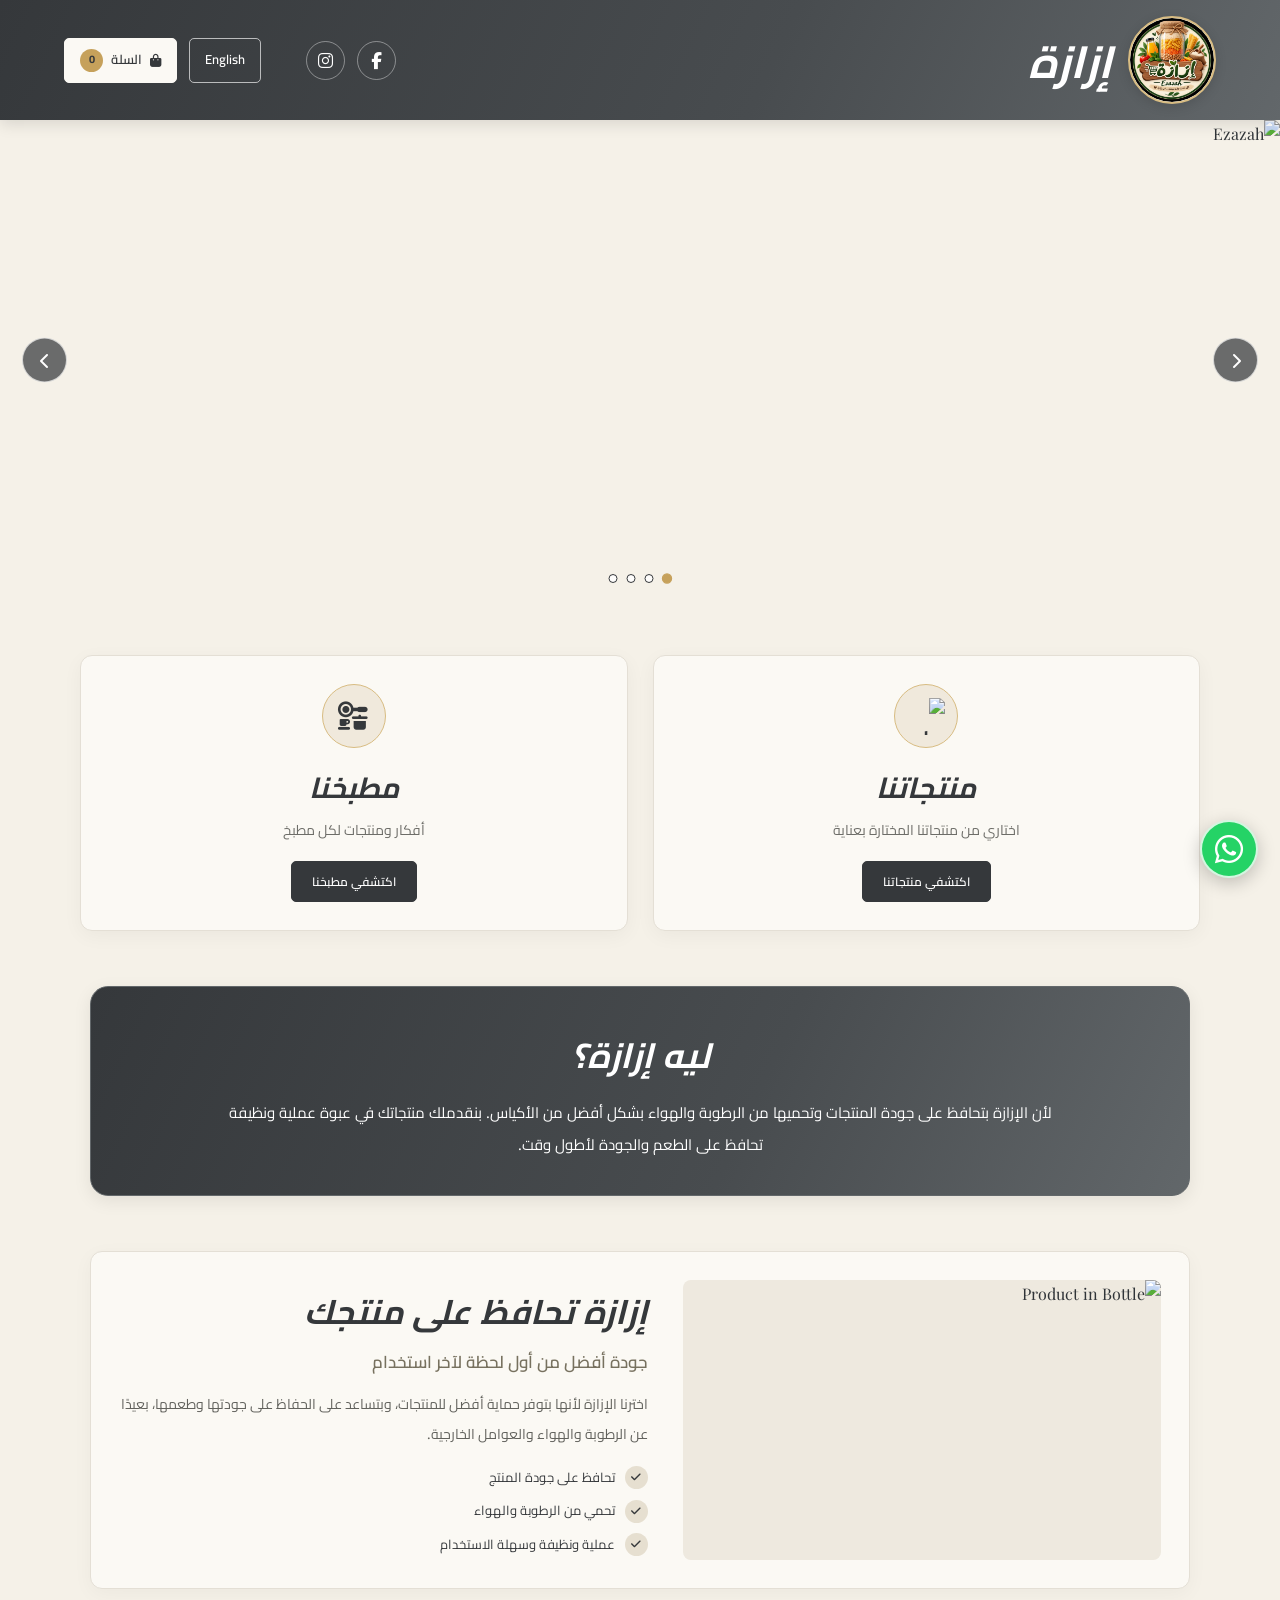
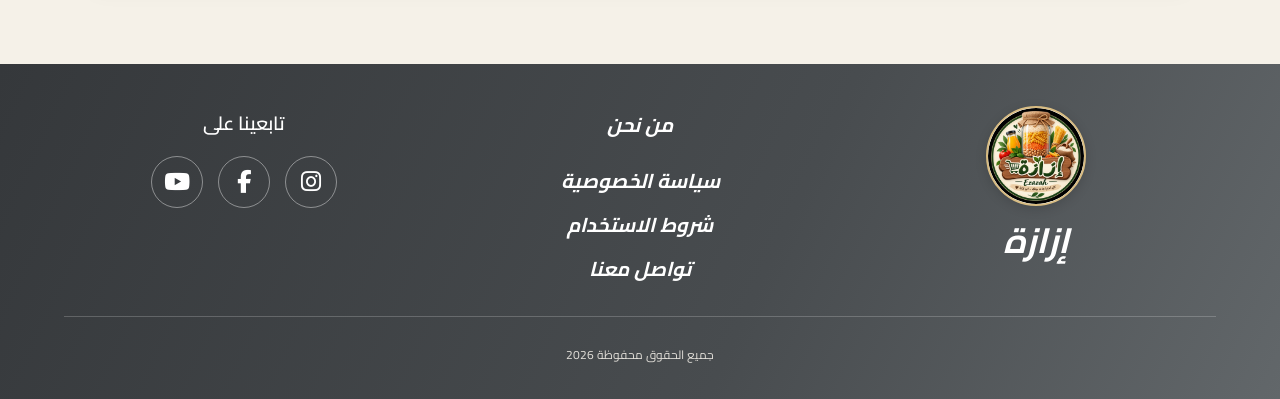
==== Ezaza.html @ f7d57e6e "Add files via upload" ====
<!DOCTYPE html>
<html lang="ar" dir="rtl">

<head>
    <meta charset="UTF-8">
    <meta name="viewport" content="width=device-width, initial-scale=1.0">

    <title>إزازة | Ezazah</title>

    <!-- Fonts: Keep the existing fonts -->
    <link rel="preconnect" href="https://fonts.googleapis.com">
    <link rel="preconnect" href="https://fonts.gstatic.com" crossorigin>

    <link
        href="https://fonts.googleapis.com/css2?family=Cairo:wght@400;500;600;700;800&family=Playfair+Display:ital,wght@0,400;0,500;0,600;0,700;1,400;1,500;1,600;1,700&display=swap"
        rel="stylesheet">

    <!-- Font Awesome -->
    <link
        rel="stylesheet"
        href="https://cdnjs.cloudflare.com/ajax/libs/font-awesome/6.5.2/css/all.min.css">

    <!-- CSS -->
    <link rel="stylesheet" href="Ezaza style.css">
</head>

<body>

    <!-- =========================
         HEADER
    ========================== -->

    <header class="main-header">

        <!-- Logo on the right -->
        <div class="header-brand">

            <a href="Ezaza.html" class="logo-circle" aria-label="Ezazah Home">
                <img src="logo.jpeg" alt="Ezazah Logo">
            </a>

            <a href="Ezaza.html"
               class="brand-name"
               data-ar="إزازة"
               data-en="Ezazah">
                إزازة
            </a>

        </div>

        <!-- Social icons -->
        <div class="header-right">

            <a href="https://www.facebook.com/"
               class="header-social"
               target="_blank"
               rel="noopener noreferrer"
               aria-label="Facebook">
                <i class="fa-brands fa-facebook-f"></i>
            </a>

            <a href="https://www.instagram.com/"
               class="header-social"
               target="_blank"
               rel="noopener noreferrer"
               aria-label="Instagram">
                <i class="fa-brands fa-instagram"></i>
            </a>

        </div>

        <!-- Language and cart -->
        <div class="header-left">

            <button id="languageBtn"
                    class="header-square language-button"
                    type="button">
                English
            </button>

            <button id="cartBtn"
                    class="header-square cart-button"
                    type="button">

                <i class="fa-solid fa-bag-shopping"></i>

                <span data-ar="السلة" data-en="Cart">
                    السلة
                </span>

                <span id="cartCount" class="cart-count">0</span>

            </button>

        </div>

    </header>


    <!-- =========================
         HERO SLIDER
    ========================== -->

    <section class="hero-section">

        <div class="hero-slider">

            <div class="hero-slide active">
                <img src="hero1.jpg" alt="Ezazah">
            </div>

            <div class="hero-slide">
                <img src="hero2.jpg" alt="Ezazah">
            </div>

            <div class="hero-slide">
                <img src="hero3.jpg" alt="Ezazah">
            </div>

            <div class="hero-slide">
                <img src="hero4.jpg" alt="Ezazah">
            </div>

            <!-- Slider arrows -->

            <button id="heroPrev"
                    class="hero-arrow hero-prev"
                    type="button"
                    aria-label="Previous slide">
                <i class="fa-solid fa-chevron-right"></i>
            </button>

            <button id="heroNext"
                    class="hero-arrow hero-next"
                    type="button"
                    aria-label="Next slide">
                <i class="fa-solid fa-chevron-left"></i>
            </button>

            <!-- Slider dots -->

            <div class="hero-dots">

                <button class="hero-dot active"
                        type="button"
                        aria-label="Slide 1"></button>

                <button class="hero-dot"
                        type="button"
                        aria-label="Slide 2"></button>

                <button class="hero-dot"
                        type="button"
                        aria-label="Slide 3"></button>

                <button class="hero-dot"
                        type="button"
                        aria-label="Slide 4"></button>

            </div>

        </div>

    </section>


    <!-- =========================
         MAIN CHOICES
    ========================== -->

    <main>

        <section class="main-cards-section">

            <div class="main-cards-container">

                <!-- Products -->

                <a href="product.html" class="main-card">

                    <div class="main-card-icon">
                        <img src="products-icon.png" alt="Products">
                    </div>

                    <div class="main-card-content">

                        <h2 data-ar="منتجاتنا" data-en="Our Products">
                            منتجاتنا
                        </h2>

                        <p
                            data-ar="اختاري من منتجاتنا المختارة بعناية"
                            data-en="Choose from our carefully selected products">
                            اختاري من منتجاتنا المختارة بعناية
                        </p>

                    </div>

                    <span class="card-button"
                          data-ar="اكتشفي منتجاتنا"
                          data-en="Explore Products">
                        اكتشفي منتجاتنا
                    </span>

                </a>

                <!-- Kitchen -->

                <a href="index.html" class="main-card">

                    <div class="main-card-icon">
                        <i class="fa-solid fa-kitchen-set"></i>
                    </div>

                    <div class="main-card-content">

                        <h2 data-ar="مطبخنا" data-en="Our Kitchen">
                            مطبخنا
                        </h2>

                        <p
                            data-ar="أفكار ومنتجات لكل مطبخ"
                            data-en="Ideas and products for every kitchen">
                            أفكار ومنتجات لكل مطبخ
                        </p>

                    </div>

                    <span class="card-button"
                          data-ar="اكتشفي مطبخنا"
                          data-en="Explore Our Kitchen">
                        اكتشفي مطبخنا
                    </span>

                </a>

            </div>

        </section>


        <!-- =========================
             WHY EZAZAH
        ========================== -->

        <section class="why-bottle-intro">

            <div class="why-bottle-box">

                <h2 data-ar="ليه إزازة؟" data-en="Why Ezazah?">
                    ليه إزازة؟
                </h2>

                <p
                    data-ar="لأن الإزازة بتحافظ على جودة المنتجات وتحميها من الرطوبة والهواء بشكل أفضل من الأكياس. بنقدملك منتجاتك في عبوة عملية ونظيفة تحافظ على الطعم والجودة لأطول وقت."
                    data-en="Because bottles help preserve product quality and protect food from moisture and air better than bags. We offer your products in a clean and practical package that helps maintain their taste and quality for longer.">
                    لأن الإزازة بتحافظ على جودة المنتجات وتحميها من الرطوبة والهواء بشكل أفضل من الأكياس.
                    بنقدملك منتجاتك في عبوة عملية ونظيفة تحافظ على الطعم والجودة لأطول وقت.
                </p>

            </div>

        </section>


        <!-- =========================
             BOTTLE EXPLANATION
        ========================== -->

        <section class="bottle-section">

            <div class="bottle-container">

                <div class="bottle-image">

                    <img src="product-rice.jpg" alt="Product in Bottle">

                </div>

                <div class="bottle-content">

                    <h2
                        data-ar="إزازة تحافظ على منتجك"
                        data-en="A Bottle That Protects Your Product">
                        إزازة تحافظ على منتجك
                    </h2>

                    <h3
                        data-ar="جودة أفضل من أول لحظة لآخر استخدام"
                        data-en="Better quality from the first moment to the last use">
                        جودة أفضل من أول لحظة لآخر استخدام
                    </h3>

                    <p
                        data-ar="اخترنا الإزازة لأنها بتوفر حماية أفضل للمنتجات، وبتساعد على الحفاظ على جودتها وطعمها، بعيدًا عن الرطوبة والهواء والعوامل الخارجية."
                        data-en="We chose bottles because they provide better protection for food products and help preserve their quality and taste away from moisture, air and external factors.">
                        اخترنا الإزازة لأنها بتوفر حماية أفضل للمنتجات،
                        وبتساعد على الحفاظ على جودتها وطعمها،
                        بعيدًا عن الرطوبة والهواء والعوامل الخارجية.
                    </p>

                    <div class="bottle-points">

                        <div class="bottle-point">
                            <i class="fa-solid fa-check"></i>
                            <span
                                data-ar="تحافظ على جودة المنتج"
                                data-en="Preserves product quality">
                                تحافظ على جودة المنتج
                            </span>
                        </div>

                        <div class="bottle-point">
                            <i class="fa-solid fa-check"></i>
                            <span
                                data-ar="تحمي من الرطوبة والهواء"
                                data-en="Protects from moisture and air">
                                تحمي من الرطوبة والهواء
                            </span>
                        </div>

                        <div class="bottle-point">
                            <i class="fa-solid fa-check"></i>
                            <span
                                data-ar="عملية ونظيفة وسهلة الاستخدام"
                                data-en="Practical, clean and easy to use">
                                عملية ونظيفة وسهلة الاستخدام
                            </span>
                        </div>

                    </div>

                </div>

            </div>

        </section>

    </main>


<!-- =========================
     FOOTER
========================== -->

<footer class="main-footer">

    <div class="footer-content">

        <!-- Right: Logo -->

        <div class="footer-brand">

            <a href="Ezaza.html"
               class="footer-logo-circle"
               aria-label="Ezazah Home">

                <img src="logo.jpeg" alt="Ezazah Logo">

            </a>

            <a href="Ezaza.html"
               class="footer-brand-name"
               data-ar="إزازة"
               data-en="Ezazah">
                إزازة
            </a>

        </div>


        <!-- Center: About and Important Links -->

        <div class="footer-center">

            <div class="footer-about">

                <button
                    class="footer-title about-toggle"
                    id="aboutToggle"
                    type="button"
                    aria-expanded="false"
                    aria-controls="aboutTooltip"
                    data-ar="من نحن"
                    data-en="About Us">
                    من نحن
                </button>

                <div class="about-tooltip"
                     id="aboutTooltip">

                    <p
                        data-ar="إزازة براند بيقدم المنتجات الغذائية بطريقة عملية ونظيفة، مع اهتمامنا بالحفاظ على جودة المنتجات وتقديم تجربة مختلفة لعملائنا"
                        data-en="Ezazah is a brand that offers food products in a practical and clean way, focusing on quality and providing our customers with a different experience.">
                        إزازة براند بيقدم المنتجات الغذائية بطريقة عملية ونظيفة،
                        مع اهتمامنا بالحفاظ على جودة المنتجات وتقديم تجربة مختلفة لعملائنا
                    </p>

                </div>

            </div>

            <div class="footer-links">

                <a href="privacy-policy.html"
                   class="footer-title"
                   data-ar="سياسة الخصوصية"
                   data-en="Privacy Policy">
                    سياسة الخصوصية
                </a>

                <a href="terms-of-use.html"
                   class="footer-title"
                   data-ar="شروط الاستخدام"
                   data-en="Terms of Use">
                    شروط الاستخدام
                </a>

                <a href="https://wa.me/201227371995"
                   class="footer-title"
                   target="_blank"
                   rel="noopener noreferrer"
                   data-ar="تواصل معنا"
                   data-en="Contact Us">
                    تواصل معنا
                </a>

            </div>

        </div>


        <!-- Left: Social Media -->

        <div class="footer-left">

            <h3 data-ar="تابعينا على" data-en="Follow Us On">
                تابعينا على
            </h3>

            <div class="footer-social">

                <a href="https://www.instagram.com/"
                   target="_blank"
                   rel="noopener noreferrer"
                   aria-label="Instagram">
                    <i class="fa-brands fa-instagram"></i>
                </a>

                <a href="https://www.facebook.com/"
                   target="_blank"
                   rel="noopener noreferrer"
                   aria-label="Facebook">
                    <i class="fa-brands fa-facebook-f"></i>
                </a>

                <a href="https://www.youtube.com/"
                   target="_blank"
                   rel="noopener noreferrer"
                   aria-label="YouTube">
                    <i class="fa-brands fa-youtube"></i>
                </a>

            </div>

        </div>

    </div>


    <!-- Copyright -->

    <div class="footer-bottom">

        <p
            data-ar="جميع الحقوق محفوظة 2026"
            data-en="All Rights Reserved 2026">
            جميع الحقوق محفوظة 2026
        </p>

    </div>

</footer>

    <!-- =========================
         FLOATING WHATSAPP
    ========================== -->

    <a
        href="https://wa.me/201277371995"
        class="whatsapp-float"
        target="_blank"
        rel="noopener noreferrer"
        aria-label="Contact us on WhatsApp">

        <i class="fa-brands fa-whatsapp"></i>

    </a>


    <!-- =========================
         CART OVERLAY
    ========================== -->

    <div id="cartOverlay" class="cart-overlay"></div>

    <aside id="cartPanel" class="cart-panel">

        <div class="cart-header">

            <h2 data-ar="سلة المشتريات" data-en="Shopping Cart">
                سلة المشتريات
            </h2>

            <button id="closeCart"
                    class="close-cart"
                    type="button"
                    aria-label="Close cart">
                <i class="fa-solid fa-xmark"></i>
            </button>

        </div>

        <div id="cartItems" class="cart-items"></div>

        <div class="cart-footer">

            <div class="cart-total-row">

                <span data-ar="الإجمالي" data-en="Total">
                    الإجمالي
                </span>

                <strong>
                    <span id="cartTotal">0</span>
                    EGP
                </strong>

            </div>

            <button id="checkoutBtn"
                    class="checkout-button"
                    type="button"
                    data-ar="إتمام الطلب"
                    data-en="Checkout">
                إتمام الطلب
            </button>

        </div>

    </aside>


    <!-- =========================
         CHECKOUT MODAL
    ========================== -->

    <div id="checkoutModal" class="checkout-modal">

        <div class="checkout-box">

            <button id="closeCheckout"
                    class="checkout-close"
                    type="button"
                    aria-label="Close checkout">
                <i class="fa-solid fa-xmark"></i>
            </button>

            <h2 data-ar="إتمام الطلب" data-en="Complete Order">
                إتمام الطلب
            </h2>

            <p
                data-ar="سيتم إضافة تفاصيل الطلب والدفع هنا."
                data-en="Order and payment details will be added here.">
                سيتم إضافة تفاصيل الطلب والدفع هنا.
            </p>

            <button id="backFromCheckout"
                    class="back-checkout"
                    type="button"
                    data-ar="رجوع"
                    data-en="Back">
                رجوع
            </button>

        </div>

    </div>


    <!-- =========================
         JAVASCRIPT
    ========================== -->

    <script src="Ezaza script.js"></script>

</body>

</html>
---- Ezaza style.css ----
/* =========================
   1. COLORS & GENERAL
========================= */

:root {
    --gray-dark: #35383b;
    --gray-mid: #484c4f;
    --gray-light: #62676a;
    --cream: #f5f1e8;
    --cream-light: #fbf9f4;
    --gold: #c6a15b;
    --gold-light: #d8bc82;
    --text: #303438;
    --white: #ffffff;
    --border: #e4dfd5;
    --shadow: 0 8px 28px rgba(0, 0, 0, 0.09);
}

* {
    margin: 0;
    padding: 0;
    box-sizing: border-box;
}

html {
    scroll-behavior: smooth;
}

body {
    font-family: "Playfair Display", "Cairo", serif;
    background: var(--cream);
    color: var(--text);
    line-height: 1.8;
    overflow-x: hidden;
}

button,
input,
textarea,
select {
    font: inherit;
}

button,
a {
    -webkit-tap-highlight-color: transparent;
}

button {
    cursor: pointer;
}

a {
    color: inherit;
    text-decoration: none;
}

img {
    display: block;
    max-width: 100%;
}

button:focus-visible,
a:focus-visible {
    outline: 2px solid var(--gold);
    outline-offset: 4px;
}


/* =========================
   2. HEADER
========================= */

.main-header {
    position: relative;
    z-index: 100;
    width: 100%;
    min-height: 120px;
    padding: 14px clamp(18px, 5vw, 75px);

    display: flex;
    align-items: center;
    justify-content: space-between;
    gap: 25px;

    background: linear-gradient(
        115deg,
        var(--gray-dark),
        var(--gray-mid) 60%,
        var(--gray-light)
    );

    color: var(--white);
    box-shadow: 0 4px 15px rgba(0, 0, 0, 0.12);
}

/* Logo and Ezazah name */

.header-brand {
    display: flex;
    align-items: center;
    gap: 16px;
    flex-shrink: 0;
}

.logo-circle {
    width: 88px;
    height: 88px;
    flex-shrink: 0;

    display: flex;
    align-items: center;
    justify-content: center;

    overflow: hidden;
    border: 2px solid var(--gold-light);
    border-radius: 50%;
    background: var(--cream-light);

    box-shadow: 0 3px 12px rgba(0, 0, 0, 0.13);
}

.logo-circle img {
    width: 100%;
    height: 100%;
    object-fit: contain;
    border-radius: 50%;
}

.brand-name {
    color: var(--white);
    font-family: "Playfair Display", "Cairo", serif;
    font-size: clamp(31px, 3.5vw, 47px);
    font-weight: 700;
    font-style: italic;
    line-height: 1.2;
    white-space: nowrap;
    transition: color 0.2s ease;
}

.brand-name:hover {
    color: var(--gold-light);
}

/* Header social icons */

.header-right {
    display: flex;
    align-items: center;
    justify-content: center;
    gap: 12px;
    margin-inline-start: auto;
    margin-inline-end: 20px;
}

.header-social {
    width: 39px;
    height: 39px;

    display: flex;
    align-items: center;
    justify-content: center;

    border: 1px solid rgba(255, 255, 255, 0.4);
    border-radius: 50%;

    color: var(--white);
    font-size: 17px;

    transition:
        background 0.2s ease,
        color 0.2s ease,
        transform 0.2s ease;
}

.header-social:hover {
    background: var(--gold);
    color: var(--gray-dark);
    transform: translateY(-2px);
}

/* Language and cart */

.header-left {
    display: flex;
    align-items: center;
    justify-content: flex-end;
    gap: 12px;
    flex-shrink: 0;
}

.header-square {
    min-height: 45px;
    padding: 9px 15px;

    display: inline-flex;
    align-items: center;
    justify-content: center;
    gap: 8px;

    border: 1px solid rgba(255, 255, 255, 0.65);
    border-radius: 5px;

    background: transparent;
    color: var(--white);

    font-family: "Cairo", sans-serif;
    font-size: 13px;
    font-weight: 600;

    white-space: nowrap;
    transition: background 0.2s ease, color 0.2s ease;
}

.header-square:hover {
    background: rgba(255, 255, 255, 0.12);
}

.cart-button {
    background: var(--cream-light);
    color: var(--gray-dark);
    border-color: var(--cream-light);
}

.cart-button:hover {
    background: var(--gold-light);
    color: var(--gray-dark);
}

.cart-count {
    min-width: 23px;
    height: 23px;
    padding: 0 5px;

    display: inline-flex;
    align-items: center;
    justify-content: center;

    border-radius: 50%;
    background: var(--gold);
    color: var(--gray-dark);

    font-family: "Cairo", sans-serif;
    font-size: 11px;
    font-weight: 700;
}


/* =========================
   3. HERO SLIDER
========================= */

.hero-section {
    width: 100%;
    background: var(--cream);
}

.hero-slider {
    position: relative;
    width: 100%;
    aspect-ratio: 16 / 6;
    min-height: 280px;
    max-height: 580px;

    overflow: hidden;
    background: var(--cream);
}

.hero-slide {
    position: absolute;
    inset: 0;

    width: 100%;
    height: 100%;

    opacity: 0;
    visibility: hidden;
    transition: opacity 0.65s ease;
}

.hero-slide.active {
    opacity: 1;
    visibility: visible;
    z-index: 1;
}

.hero-slide img {
    width: 100%;
    height: 100%;
    object-fit: contain;
    object-position: center;
}

/* Slider arrows */

.hero-arrow {
    position: absolute;
    top: 50%;
    z-index: 5;

    width: 45px;
    height: 45px;

    display: flex;
    align-items: center;
    justify-content: center;

    transform: translateY(-50%);

    border: 1px solid rgba(255, 255, 255, 0.7);
    border-radius: 50%;

    background: rgba(53, 56, 59, 0.72);
    color: var(--white);

    font-size: 16px;

    transition: background 0.2s ease;
}

.hero-arrow:hover {
    background: var(--gray-dark);
}

.hero-prev {
    right: 22px;
}

.hero-next {
    left: 22px;
}

/* Slider dots */

.hero-dots {
    position: absolute;
    bottom: 17px;
    left: 50%;
    z-index: 5;

    display: flex;
    align-items: center;
    gap: 9px;

    transform: translateX(-50%);
}

.hero-dot {
    width: 9px;
    height: 9px;
    padding: 0;

    border: 1px solid var(--gray-dark);
    border-radius: 50%;

    background: rgba(255, 255, 255, 0.85);
    transition: background 0.2s ease, transform 0.2s ease;
}

.hero-dot.active {
    background: var(--gold);
    border-color: var(--gold);
    transform: scale(1.15);
}


/* =========================
   4. MAIN CARDS
========================= */

.main-cards-section {
    width: 100%;
    padding: 55px 24px 35px;
}

.main-cards-container {
    width: min(1120px, 100%);
    margin: 0 auto;

    display: grid;
    grid-template-columns: repeat(2, minmax(0, 1fr));
    gap: 25px;
}

.main-card {
    min-width: 0;
    min-height: 245px;
    padding: 28px 25px;

    display: flex;
    flex-direction: column;
    align-items: center;
    justify-content: center;
    text-align: center;
    gap: 12px;

    border: 1px solid var(--border);
    border-radius: 12px;

    background: var(--cream-light);
    box-shadow: 0 5px 20px rgba(0, 0, 0, 0.045);

    transition:
        transform 0.25s ease,
        box-shadow 0.25s ease,
        border-color 0.25s ease;
}

.main-card:hover {
    transform: translateY(-5px);
    border-color: var(--gold);
    box-shadow: var(--shadow);
}

.main-card-icon {
    width: 64px;
    height: 64px;

    display: flex;
    align-items: center;
    justify-content: center;

    border: 1px solid var(--gold-light);
    border-radius: 50%;

    background: #f0e9dc;
    color: var(--gray-dark);

    font-size: 28px;
}

.main-card-icon img {
    width: 37px;
    height: 37px;
    object-fit: contain;
}

.main-card-content h2 {
    margin-bottom: 5px;
    color: var(--gray-dark);
    font-size: clamp(22px, 2.5vw, 29px);
    font-style: italic;
}

.main-card-content p {
    color: #6d6d68;
    font-size: 14px;
    line-height: 1.9;
}

.card-button {
    margin-top: 5px;
    padding: 9px 20px;

    display: inline-flex;
    align-items: center;
    justify-content: center;

    border: 1px solid var(--gray-dark);
    border-radius: 5px;

    background: var(--gray-dark);
    color: var(--white);

    font-family: "Cairo", sans-serif;
    font-size: 12px;
    font-weight: 600;

    transition: background 0.2s ease, color 0.2s ease;
}

.main-card:hover .card-button {
    background: var(--gold);
    border-color: var(--gold);
    color: var(--gray-dark);
}


/* =========================
   5. WHY EZAZAH
========================= */

.why-bottle-intro {
    width: 100%;
    padding: 20px 24px 45px;
}

.why-bottle-box {
    width: min(1100px, 100%);
    margin: 0 auto;
    padding: 35px clamp(22px, 5vw, 65px);

    border: 1px solid #62676a;
    border-radius: 18px;

    background: linear-gradient(
        115deg,
        var(--gray-dark),
        var(--gray-mid) 60%,
        var(--gray-light)
    );

    text-align: center;
    box-shadow: 0 5px 18px rgba(0, 0, 0, 0.08);
}

.why-bottle-box h2 {
    margin-bottom: 12px;
    color: var(--white);
    font-size: clamp(25px, 3vw, 35px);
    font-style: italic;
}

.why-bottle-box p {
    max-width: 850px;
    margin: 0 auto;

    color: #ffffff;
    font-size: 15px;
    line-height: 2.1;
}


/* =========================
   6. BOTTLE EXPLANATION
========================= */

.bottle-section {
    width: 100%;
    padding: 10px 24px 75px;
}

.bottle-container {
    width: min(1100px, 100%);
    margin: 0 auto;
    padding: 28px;

    display: grid;
    grid-template-columns: minmax(0, 0.95fr) minmax(0, 1.05fr);
    align-items: center;
    gap: 35px;

    border: 1px solid var(--border);
    border-radius: 12px;

    background: var(--cream-light);
    box-shadow: 0 5px 20px rgba(0, 0, 0, 0.04);
}

.bottle-image {
    width: 100%;
    min-width: 0;

    overflow: hidden;
    border-radius: 8px;

    background: #eee9df;
}

.bottle-image img {
    width: 100%;
    min-height: 280px;
    max-height: 430px;

    object-fit: cover;
    object-position: center;
}

.bottle-content {
    min-width: 0;
}

.bottle-content h2 {
    margin-bottom: 10px;
    color: var(--gray-dark);
    font-size: clamp(25px, 3vw, 34px);
    font-style: italic;
    line-height: 1.5;
}

.bottle-content h3 {
    margin-bottom: 13px;
    color: #77715f;
    font-size: 17px;
    font-weight: 600;
    line-height: 1.8;
}

.bottle-content p {
    color: #62625d;
    font-size: 14px;
    line-height: 2.1;
}

.bottle-points {
    margin-top: 18px;

    display: flex;
    flex-direction: column;
    gap: 10px;
}

.bottle-point {
    display: flex;
    align-items: center;
    gap: 10px;

    color: var(--gray-dark);
    font-family: "Cairo", sans-serif;
    font-size: 13px;
}

.bottle-point i {
    width: 23px;
    height: 23px;
    flex-shrink: 0;

    display: flex;
    align-items: center;
    justify-content: center;

    border-radius: 50%;
    background: #e6dfd0;
    color: var(--gray-dark);

    font-size: 11px;
}


/* =========================
   7. FOOTER
========================= */

.main-footer {
    padding: 42px clamp(20px, 5vw, 75px) 18px;

    background: linear-gradient(
        115deg,
        var(--gray-dark),
        var(--gray-mid) 60%,
        var(--gray-light)
    );

    color: var(--white);
}

.footer-content {
    width: min(1250px, 100%);
    margin: 0 auto;
    padding-bottom: 30px;

    display: grid;
    grid-template-columns: minmax(0, 1fr) minmax(0, 1fr) minmax(0, 1fr);
    align-items: start;
    gap: 35px;

    direction: rtl;
}

/* Right: footer logo */

.footer-brand {
    display: flex;
    flex-direction: column;
    align-items: center;
    justify-content: flex-start;
    gap: 10px;
}

.footer-logo-circle {
    width: 100px;
    height: 100px;

    display: flex;
    align-items: center;
    justify-content: center;

    overflow: hidden;
    border: 2px solid var(--gold-light);
    border-radius: 50%;

    background: var(--cream-light);
    box-shadow: 0 3px 12px rgba(0, 0, 0, 0.14);
}

.footer-logo-circle img {
    width: 100%;
    height: 100%;
    object-fit: contain;
    border-radius: 50%;
}

.footer-brand-name {
    color: var(--white);
    font-family: "Playfair Display", "Cairo", serif;
    font-size: 35px;
    font-weight: 700;
    font-style: italic;
    line-height: 1.3;

    transition: color 0.2s ease;
}

.footer-brand-name:hover {
    color: var(--gold-light);
}

/* Center: About Us */

.footer-center {
    display: flex;
    flex-direction: column;
    align-items: center;
    text-align: center;
    gap: 20px;
}
/* Footer links */

.footer-links {
    display: flex;
    flex-direction: column;
    align-items: center;
    gap: 8px;
}

.footer-links .footer-title {
    text-align: center;
}
.footer-about {
    position: relative;
    display: flex;
    justify-content: center;
}

.footer-title {
    display: inline-flex;
    align-items: center;
    justify-content: center;

    border: 0;
    background: transparent;
    color: var(--white);

    font-family: "Playfair Display", "Cairo", serif;
    font-size: 20px;
    font-weight: 700;
    font-style: italic;

    cursor: pointer;
    transition: color 0.2s ease;
}

.footer-title:hover {
    color: var(--gold-light);
}

/* About popup */

.about-tooltip {
    position: absolute;
    top: auto;
    bottom: calc(100% + 14px);
    right: 50%;
    z-index: 150;

    width: min(320px, 80vw);
    padding: 17px;

    border: 1px solid var(--gold-light);
    border-radius: 9px;

    background: var(--cream-light);
    color: var(--text);

    text-align: right;
    font-family: "Cairo", sans-serif;
    font-size: 13px;
    line-height: 2;

    box-shadow: var(--shadow);

    opacity: 0;
    visibility: hidden;
    pointer-events: none;

    transform: translate(50%, 8px);
    transition:
        opacity 0.2s ease,
        visibility 0.2s ease,
        transform 0.2s ease;
}

/* Hover support */

.footer-about:hover .about-tooltip,
.footer-about:focus-within .about-tooltip,
.about-tooltip.show {
    opacity: 1;
    visibility: visible;
    pointer-events: auto;
    transform: translate(50%, 0);
}

.footer-contact {
    display: flex;
    justify-content: center;
}

/* Left: social links */

.footer-left {
    display: flex;
    flex-direction: column;
    align-items: center;
    gap: 15px;
}

.footer-left h3 {
    color: var(--white);
    font-family: "Cairo", sans-serif;
    font-size: 19px;
    font-weight: 600;
}

.footer-social {
    display: flex;
    align-items: center;
    justify-content: center;
    gap: 15px;
}

.footer-social a {
    width: 52px;
    height: 52px;

    display: flex;
    align-items: center;
    justify-content: center;

    border: 1px solid rgba(255, 255, 255, 0.42);
    border-radius: 50%;

    color: var(--white);
    font-size: 23px;

    transition:
        background 0.2s ease,
        color 0.2s ease,
        transform 0.2s ease;
}

.footer-social a:hover {
    background: var(--gold);
    border-color: var(--gold);
    color: var(--gray-dark);
    transform: translateY(-3px);
}
/* Copyright and dashboard */

.footer-bottom {
    width: min(1250px, 100%);
    min-height: 65px;
    margin: 0 auto;
    padding-top: 15px;
    padding-bottom: 5px;

    display: flex;
    flex-direction: column;
    align-items: center;
    justify-content: center;
    gap: 10px;

    border-top: 1px solid rgba(255, 255, 255, 0.2);
    text-align: center;
}

.footer-bottom p {
    color: #e1ded8;
    font-family: "Cairo", sans-serif;
    font-size: 12px;
    margin: 0;
    order: 1;
}

.dashboard-button {
    padding: 8px 16px;
    order: 2;

    border: 1px solid rgba(255, 255, 255, 0.55);
    border-radius: 5px;

    background: transparent;
    color: var(--white);

    font-family: "Cairo", sans-serif;
    font-size: 12px;

    transition: background 0.2s ease, color 0.2s ease;
}

.dashboard-button:hover {
    background: var(--gold);
    border-color: var(--gold);
    color: var(--gray-dark);
}


/* =========================
   8. WHATSAPP FLOATING BUTTON
========================= */

.whatsapp-float {
    position: fixed;
    right: 22px;
    bottom: 22px;
    z-index: 180;

    width: 58px;
    height: 58px;

    display: flex;
    align-items: center;
    justify-content: center;

    border: 2px solid rgba(255, 255, 255, 0.8);
    border-radius: 50%;

    background: #25d366;
    color: #ffffff;

    font-size: 32px;

    box-shadow: 0 5px 18px rgba(0, 0, 0, 0.22);

    transition:
        transform 0.2s ease,
        box-shadow 0.2s ease;
}

.whatsapp-float:hover {
    transform: translateY(-4px) scale(1.04);
    box-shadow: 0 8px 22px rgba(0, 0, 0, 0.25);
}


/* =========================
   9. CART OVERLAY
========================= */

.cart-overlay {
    position: fixed;
    inset: 0;
    z-index: 190;

    background: rgba(0, 0, 0, 0.48);

    opacity: 0;
    visibility: hidden;
    pointer-events: none;

    transition: opacity 0.25s ease, visibility 0.25s ease;
}

.cart-overlay.active,
.cart-overlay.show {
    opacity: 1;
    visibility: visible;
    pointer-events: auto;
}


/* =========================
   10. CART PANEL
========================= */

.cart-panel {
    position: fixed;
    top: 0;
    right: 0;
    z-index: 200;

    width: min(440px, 100%);
    height: 100dvh;

    display: flex;
    flex-direction: column;

    overflow: hidden;

    background: var(--cream-light);
    color: var(--text);

    box-shadow: -8px 0 30px rgba(0, 0, 0, 0.15);

    transform: translateX(105%);
    visibility: hidden;

    transition: transform 0.3s ease, visibility 0.3s ease;
}

.cart-panel.open,
.cart-panel.active {
    transform: translateX(0);
    visibility: visible;
}

.cart-header {
    min-height: 76px;
    padding: 15px 20px;

    display: flex;
    align-items: center;
    justify-content: space-between;
    gap: 12px;

    border-bottom: 1px solid var(--border);
    background: var(--cream-light);
}

.cart-header h2 {
    color: var(--gray-dark);
    font-size: 20px;
}

.close-cart,
.checkout-close {
    width: 38px;
    height: 38px;

    display: flex;
    align-items: center;
    justify-content: center;

    border: 0;
    border-radius: 50%;

    background: #ebe7df;
    color: var(--gray-dark);

    font-size: 21px;
}

.close-cart:hover,
.checkout-close:hover {
    background: var(--gold-light);
}

.cart-items {
    flex: 1;
    overflow-y: auto;
    padding: 16px;
}

.cart-empty {
    padding: 35px 10px;
    color: #777;
    text-align: center;
}

.cart-item {
    display: grid;
    grid-template-columns: 65px minmax(0, 1fr);
    gap: 12px;

    padding: 13px 0;
    border-bottom: 1px solid var(--border);
}

.cart-item img {
    width: 65px;
    height: 72px;

    object-fit: cover;
    border-radius: 6px;
    background: #eee9df;
}

.cart-item-info {
    min-width: 0;
}

.cart-item-info h4 {
    font-size: 14px;
    line-height: 1.6;
}

.cart-item-info p {
    margin-top: 3px;
    color: #777;
    font-family: "Cairo", sans-serif;
    font-size: 12px;
}

.cart-item-actions {
    margin-top: 8px;

    display: flex;
    align-items: center;
    flex-wrap: wrap;
    gap: 7px;
}

.cart-item-actions button {
    min-width: 28px;
    min-height: 28px;

    border: 1px solid var(--border);
    border-radius: 4px;

    background: var(--white);
    color: var(--gray-dark);
}

.cart-item-actions .remove-item {
    padding: 3px 8px;
    color: #984747;
    font-family: "Cairo", sans-serif;
    font-size: 11px;
}

.cart-footer {
    padding: 18px;

    border-top: 1px solid var(--border);
    background: #f0ece3;
}

.cart-total-row {
    margin-bottom: 15px;

    display: flex;
    align-items: center;
    justify-content: space-between;
    gap: 10px;

    font-family: "Cairo", sans-serif;
    font-size: 14px;
}

.cart-total-row strong {
    color: var(--gray-dark);
    font-size: 17px;
}

.checkout-button {
    width: 100%;
    min-height: 46px;
    padding: 10px 15px;

    border: 1px solid var(--gray-dark);
    border-radius: 5px;

    background: var(--gray-dark);
    color: var(--white);

    font-family: "Cairo", sans-serif;
    font-size: 14px;
    font-weight: 700;

    transition: background 0.2s ease, color 0.2s ease;
}

.checkout-button:hover {
    background: var(--gold);
    border-color: var(--gold);
    color: var(--gray-dark);
}


/* =========================
   11. CHECKOUT MODAL
========================= */

.checkout-modal {
    position: fixed;
    inset: 0;
    z-index: 300;

    padding: 20px;

    display: flex;
    align-items: center;
    justify-content: center;

    background: rgba(0, 0, 0, 0.58);

    opacity: 0;
    visibility: hidden;
    pointer-events: none;

    transition: opacity 0.25s ease, visibility 0.25s ease;
}

.checkout-modal.active,
.checkout-modal.show {
    opacity: 1;
    visibility: visible;
    pointer-events: auto;
}

.checkout-box {
    position: relative;

    width: min(460px, 100%);
    padding: 35px 25px 25px;

    border: 1px solid var(--border);
    border-radius: 10px;

    background: var(--cream-light);
    color: var(--text);

    text-align: center;
    box-shadow: var(--shadow);
}

.checkout-box h2 {
    margin-bottom: 12px;
    color: var(--gray-dark);
    font-size: 25px;
}

.checkout-box p {
    margin-bottom: 22px;
    color: #686862;
    font-family: "Cairo", sans-serif;
    font-size: 14px;
    line-height: 2;
}

.checkout-close {
    position: absolute;
    top: 12px;
    left: 12px;
}

.back-checkout {
    min-width: 115px;
    padding: 9px 18px;

    border: 1px solid var(--gray-dark);
    border-radius: 5px;

    background: transparent;
    color: var(--gray-dark);

    font-family: "Cairo", sans-serif;
    font-size: 13px;

    transition: background 0.2s ease, color 0.2s ease;
}

.back-checkout:hover {
    background: var(--gray-dark);
    color: var(--white);
}


/* =========================
   12. ENGLISH LAYOUT
========================= */

body.english {
    direction: ltr;
    text-align: left;
}

body.english .main-header {
    direction: ltr;
}

body.english .header-brand {
    flex-direction: row;
}

body.english .header-left {
    flex-direction: row;
}

body.english .footer-content {
    direction: ltr;
}

body.english .about-tooltip {
    right: auto;
    left: 50%;
    text-align: left;
    transform: translate(-50%, 8px);
}

body.english .footer-about:hover .about-tooltip,
body.english .footer-about:focus-within .about-tooltip,
body.english .about-tooltip.show {
    transform: translate(-50%, 0);
}

body.english .bottle-point {
    direction: ltr;
}

body.english .cart-panel {
    right: auto;
    left: 0;
    transform: translateX(-105%);
}

body.english .cart-panel.open,
body.english .cart-panel.active {
    transform: translateX(0);
}

body.english .checkout-close {
    left: auto;
    right: 12px;
}


/* =========================
   13. TABLET
========================= */

@media (max-width: 1000px) {

    .main-header {
        gap: 16px;
        padding-inline: 25px;
    }

    .logo-circle {
        width: 75px;
        height: 75px;
    }

    .brand-name {
        font-size: 34px;
    }

    .header-right {
        margin-inline-end: 0;
        gap: 7px;
    }

    .header-left {
        gap: 7px;
    }

    .header-square {
        padding-inline: 10px;
    }

    .bottle-container {
        gap: 24px;
        padding: 22px;
    }

    .footer-content {
        gap: 22px;
    }
}


/* =========================
   14. MOBILE
========================= */

@media (max-width: 760px) {

    /* Header */

    .main-header {
        min-height: auto;
        padding: 14px 15px;

        display: grid;
        grid-template-columns: minmax(0, 1fr) auto;
        align-items: center;
        gap: 14px;
    }

    .header-brand {
        gap: 10px;
        min-width: 0;
    }

    .logo-circle {
        width: 61px;
        height: 61px;
    }

    .brand-name {
        font-size: clamp(25px, 6vw, 34px);
    }

    .header-right {
        display: none;
    }

    .header-left {
        grid-column: 1 / -1;
        width: 100%;
        justify-content: space-between;
        gap: 10px;
    }

    .header-square {
        min-height: 42px;
        flex: 1;
        padding: 8px 10px;
        font-size: 12px;
    }

    /* Hero */

    .hero-slider {
        aspect-ratio: 4 / 3;
        min-height: 240px;
        max-height: 400px;
    }

    .hero-arrow {
        width: 36px;
        height: 36px;
        font-size: 13px;
    }

    .hero-prev {
        right: 10px;
    }

    .hero-next {
        left: 10px;
    }

    .hero-dots {
        bottom: 11px;
    }

    /* Main cards */

    .main-cards-section {
        padding: 35px 15px 22px;
    }

    .main-cards-container {
        grid-template-columns: 1fr;
        gap: 16px;
    }

    .main-card {
        min-height: 220px;
        padding: 24px 18px;
    }

    .main-card-content h2 {
        font-size: 25px;
    }

    .main-card-content p {
        font-size: 13px;
    }

    /* Why Ezazah */

    .why-bottle-intro {
        padding: 15px 15px 30px;
    }

    .why-bottle-box {
        padding: 27px 19px;
        border-radius: 16px;
    }

    .why-bottle-box h2 {
        font-size: 27px;
    }

    .why-bottle-box p {
        font-size: 13px;
        line-height: 2;
    }

    /* Bottle section */

    .bottle-section {
        padding: 0 15px 45px;
    }

    .bottle-container {
        grid-template-columns: 1fr;
        gap: 22px;
        padding: 17px;
        border-radius: 10px;
    }

    .bottle-image img {
        min-height: 200px;
        max-height: 320px;
    }

    .bottle-content h2 {
        font-size: 26px;
    }

    .bottle-content h3 {
        font-size: 15px;
    }

    .bottle-content p {
        font-size: 13px;
    }

    /* Footer */

    .main-footer {
        padding: 32px 18px 15px;
    }

    .footer-content {
        grid-template-columns: 1fr;
        justify-items: center;
        gap: 28px;
        padding-bottom: 27px;
    }

    .footer-brand {
        grid-column: auto;
        grid-row: auto;
    }

    .footer-logo-circle {
        width: 88px;
        height: 88px;
    }

    .footer-brand-name {
        font-size: 31px;
    }

    .footer-center {
        grid-column: auto;
        grid-row: auto;
        gap: 15px;
    }

    .footer-left {
        grid-column: auto;
        grid-row: auto;
        gap: 12px;
    }

    .footer-title {
        font-size: 19px;
    }

    .footer-bottom {
        flex-direction: column;
        gap: 12px;
        padding-top: 17px;
    }

    .footer-bottom p {
        font-size: 11px;
    }

    /* WhatsApp */

    .whatsapp-float {
        right: 14px;
        bottom: 15px;
        width: 51px;
        height: 51px;
        font-size: 28px;
    }

    /* Cart */

    .cart-panel {
        width: min(410px, 100%);
    }

    .cart-header {
        min-height: 67px;
        padding: 13px 15px;
    }

    .cart-header h2 {
        font-size: 18px;
    }

    .cart-items {
        padding: 13px;
    }

    .cart-footer {
        padding: 15px;
    }

    /* Checkout */

    .checkout-box {
        padding: 35px 18px 22px;
    }

    .checkout-box h2 {
        font-size: 22px;
    }
}


/* =========================
   15. SMALL MOBILE
========================= */

@media (max-width: 390px) {

    .main-header {
        padding-inline: 11px;
    }

    .logo-circle {
        width: 53px;
        height: 53px;
    }

    .brand-name {
        font-size: 25px;
    }

    .header-square {
        padding-inline: 7px;
        gap: 5px;
        font-size: 11px;
    }

    .cart-count {
        min-width: 19px;
        height: 19px;
        font-size: 10px;
    }

    .hero-slider {
        min-height: 210px;
    }

    .main-card {
        min-height: 205px;
    }

    .why-bottle-box {
        padding-inline: 15px;
    }

    .bottle-container {
        padding: 13px;
    }

    .footer-logo-circle {
        width: 80px;
        height: 80px;
    }

    .about-tooltip {
        width: min(280px, 85vw);
    }
}


/* =========================
   16. REDUCED MOTION
========================= */

@media (prefers-reduced-motion: reduce) {

    *,
    *::before,
    *::after {
        scroll-behavior: auto !important;
        transition-duration: 0.01ms !important;
        animation-duration: 0.01ms !important;
    }
}
/* =========================
   SHARED CART & CHECKOUT ADDITIONS
========================= */

.cart-item {
    grid-template-columns: 58px minmax(0, 1fr) auto;
    align-items: start;
    gap: 10px;
}

.cart-item-image {
    width: 58px;
    height: 65px;
    display: grid;
    place-items: center;
    overflow: hidden;
    border-radius: 6px;
    background: #eee9df;
}

.cart-item-image img {
    width: 100%;
    height: 100%;
    object-fit: cover;
}

.cart-item-emoji,
.cart-empty-icon {
    font-size: 30px;
}

.cart-item-info h4 {
    overflow-wrap: anywhere;
}

.cart-quantity {
    min-width: 22px;
    text-align: center;
    font-family: "Cairo", sans-serif;
    font-size: 13px;
}

.cart-line-total {
    font-family: "Cairo", sans-serif;
    font-size: 12px;
    white-space: nowrap;
}

.cart-empty {
    padding: 35px 10px;
    color: #777;
    text-align: center;
}

.clear-cart-button {
    width: 100%;
    min-height: 40px;
    margin-bottom: 10px;
    padding: 8px 12px;
    border: 1px solid var(--border);
    border-radius: 5px;
    background: transparent;
    color: var(--gray-dark);
    font-family: "Cairo", sans-serif;
    font-size: 13px;
}

.clear-cart-button:hover {
    background: #ebe7df;
}

.checkout-form-box {
    max-height: 90dvh;
    overflow-y: auto;
    text-align: start;
}

.checkout-form-box h2 {
    text-align: center;
}

#checkoutForm {
    display: flex;
    flex-direction: column;
    gap: 9px;
    font-family: "Cairo", sans-serif;
}

#checkoutForm label {
    color: var(--gray-dark);
    font-size: 13px;
    font-weight: 700;
}

#checkoutForm input,
#checkoutForm textarea,
#checkoutForm select {
    width: 100%;
    min-height: 43px;
    padding: 9px 11px;
    border: 1px solid var(--border);
    border-radius: 5px;
    background: #fff;
    color: var(--text);
    font-family: "Cairo", sans-serif;
    font-size: 14px;
}

#checkoutForm textarea {
    min-height: 75px;
    resize: vertical;
}

.checkout-total-row {
    display: flex;
    align-items: center;
    justify-content: space-between;
    gap: 12px;
    margin: 10px 0;
    padding-top: 12px;
    border-top: 1px solid var(--border);
    font-family: "Cairo", sans-serif;
}

#checkoutForm .back-checkout {
    align-self: center;
}
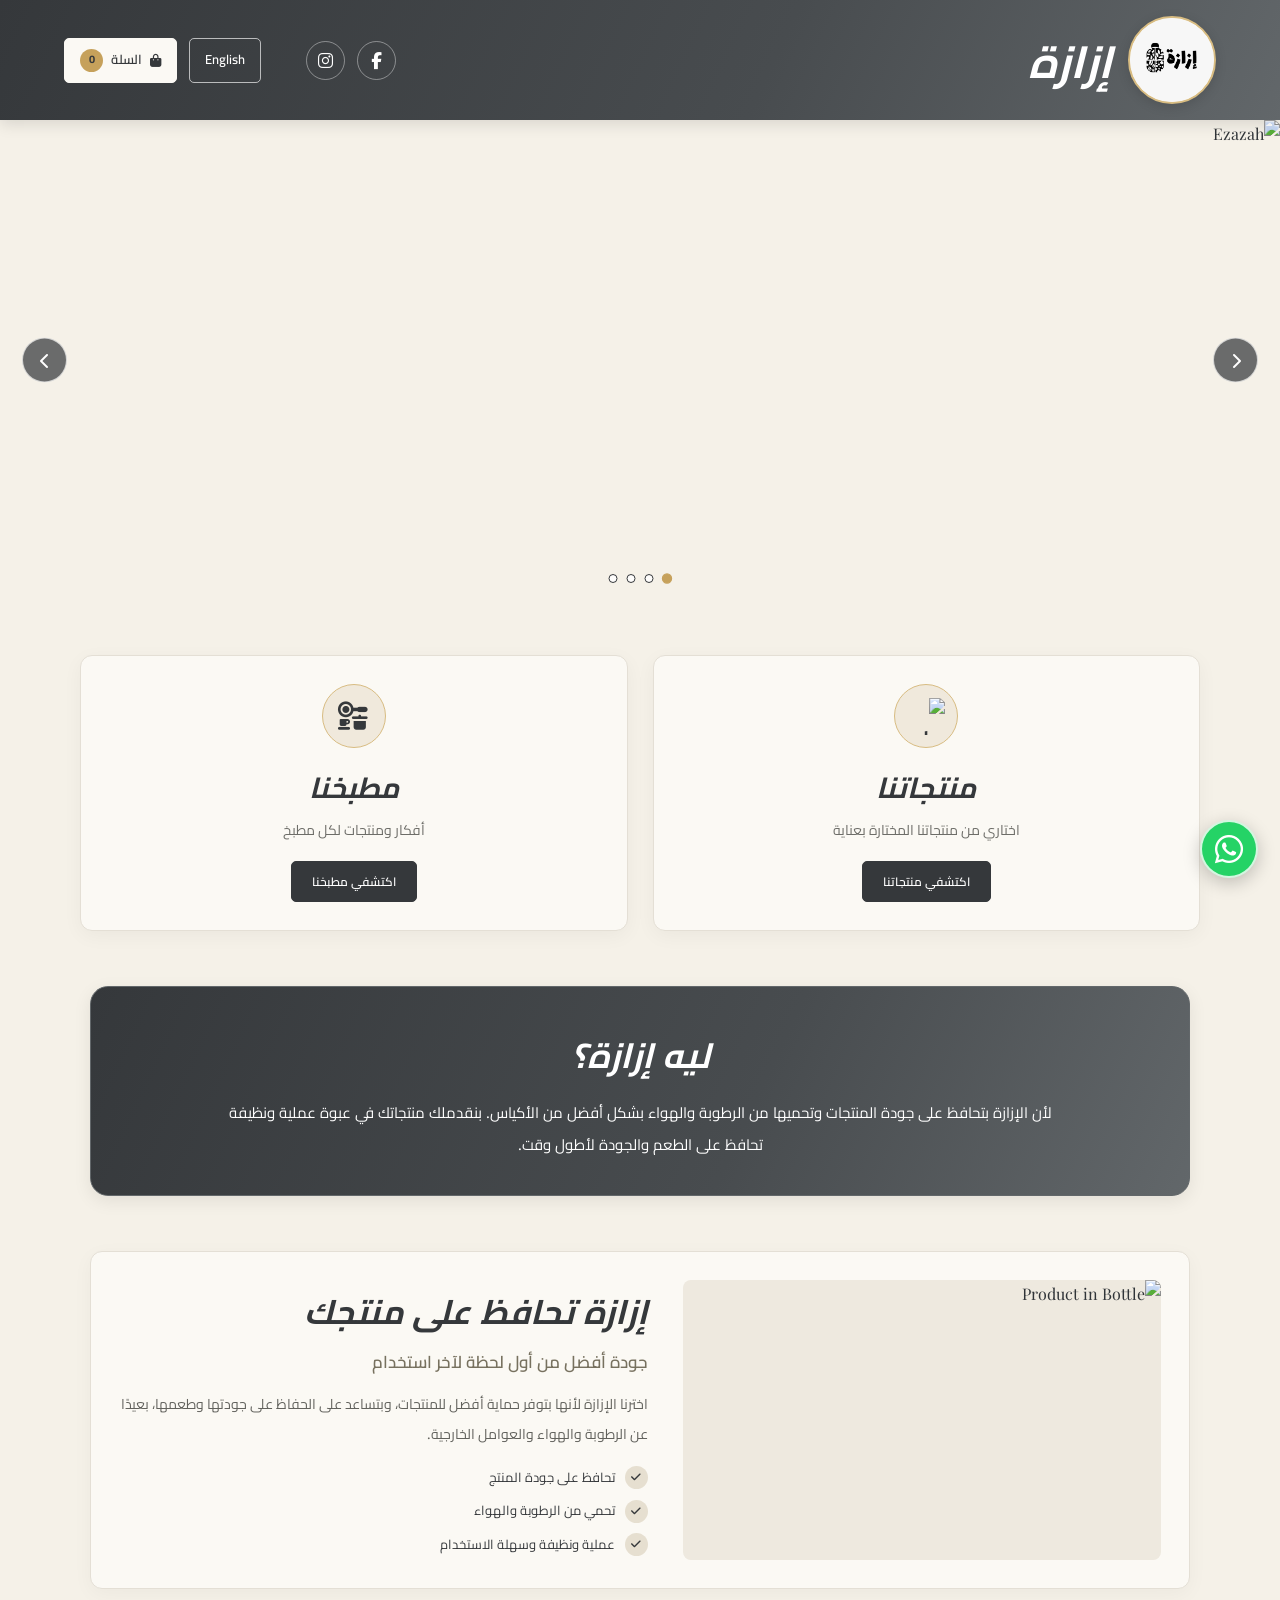
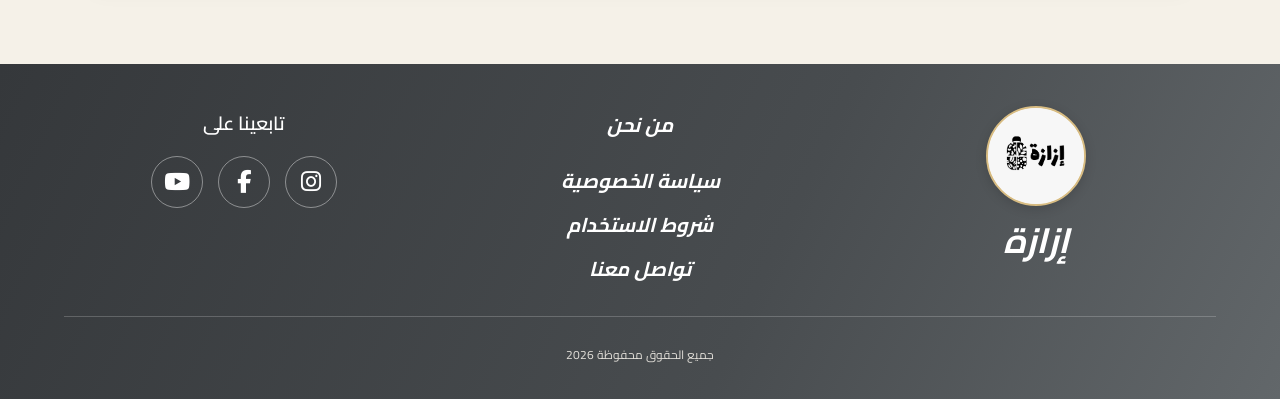
==== commit df0683bd: "Update Ezaza.html" ====
--- a/Ezaza.html
+++ b/Ezaza.html
@@ -36,7 +36,7 @@
         <div class="header-brand">
 
             <a href="Ezaza.html" class="logo-circle" aria-label="Ezazah Home">
-                <img src="logo.jpeg" alt="Ezazah Logo">
+                <img src="IMG-20261112-WA0007.jpg" alt="Ezazah Logo">
             </a>
 
             <a href="Ezaza.html"
@@ -355,7 +355,7 @@
                class="footer-logo-circle"
                aria-label="Ezazah Home">
 
-                <img src="logo.jpeg" alt="Ezazah Logo">
+                <img src="IMG-20261112-WA0007.jpg" alt="Ezazah Logo">
 
             </a>
 
@@ -597,4 +597,4 @@
 
 </body>
 
-</html>+</html>
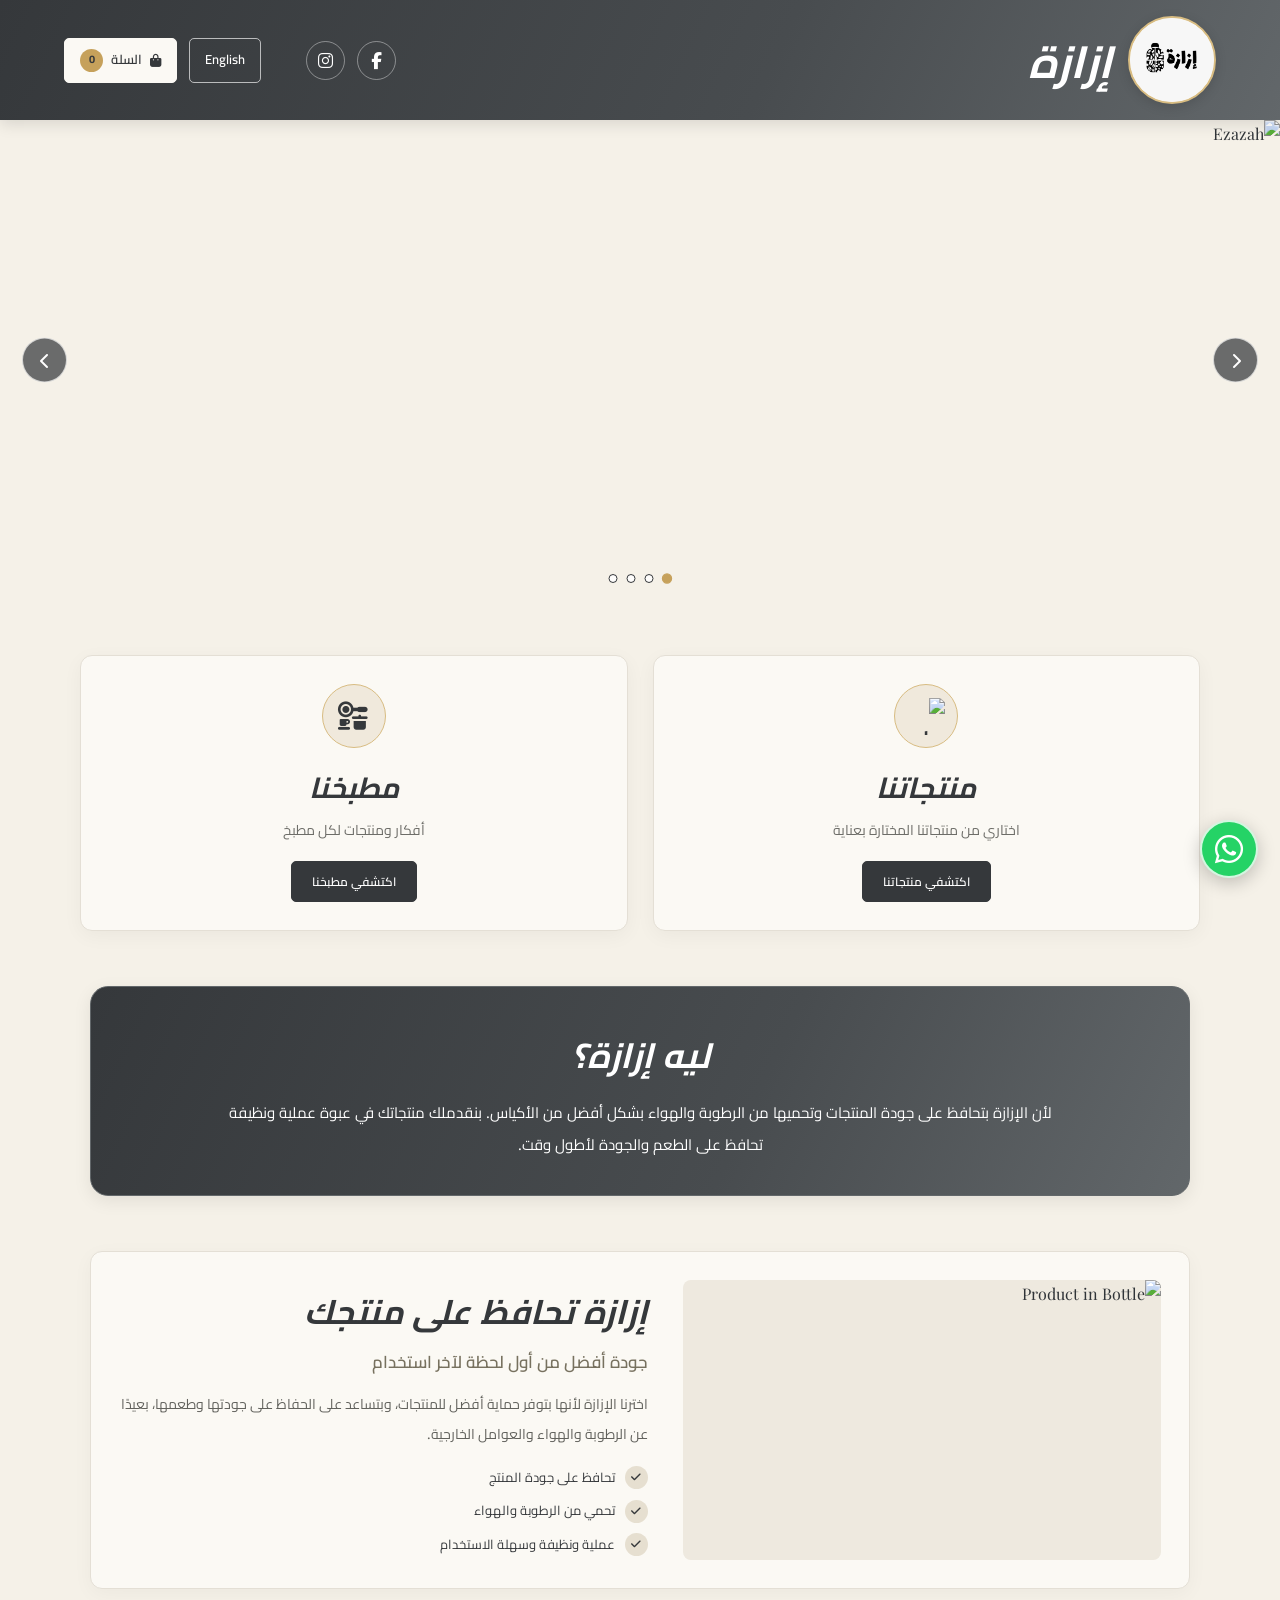
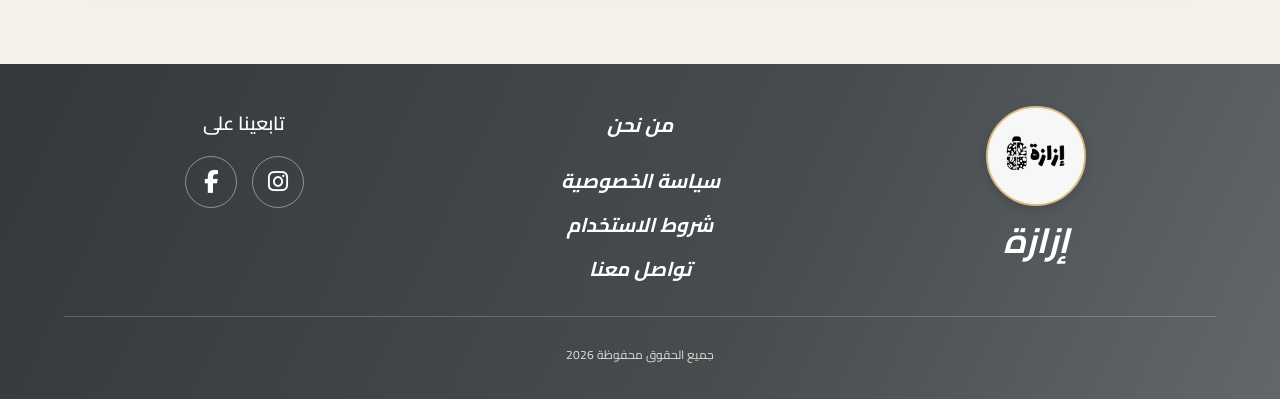
==== commit 6852444e: "Update Ezaza.html" ====
--- a/Ezaza.html
+++ b/Ezaza.html
@@ -36,7 +36,7 @@
         <div class="header-brand">
 
             <a href="Ezaza.html" class="logo-circle" aria-label="Ezazah Home">
-                <img src="IMG-20261112-WA0007.jpg" alt="Ezazah Logo">
+                <img src="IMG-20261112-WA0007.jpg" alt="IMG-20261112-WA0007.jpg">
             </a>
 
             <a href="Ezaza.html"
@@ -355,7 +355,7 @@
                class="footer-logo-circle"
                aria-label="Ezazah Home">
 
-                <img src="IMG-20261112-WA0007.jpg" alt="Ezazah Logo">
+                <img src="IMG-20261112-WA0007.jpg" alt="IMG-20261112-WA0007.jpg">
 
             </a>
 
@@ -454,13 +454,6 @@
                     <i class="fa-brands fa-facebook-f"></i>
                 </a>
 
-                <a href="https://www.youtube.com/"
-                   target="_blank"
-                   rel="noopener noreferrer"
-                   aria-label="YouTube">
-                    <i class="fa-brands fa-youtube"></i>
-                </a>
-
             </div>
 
         </div>
